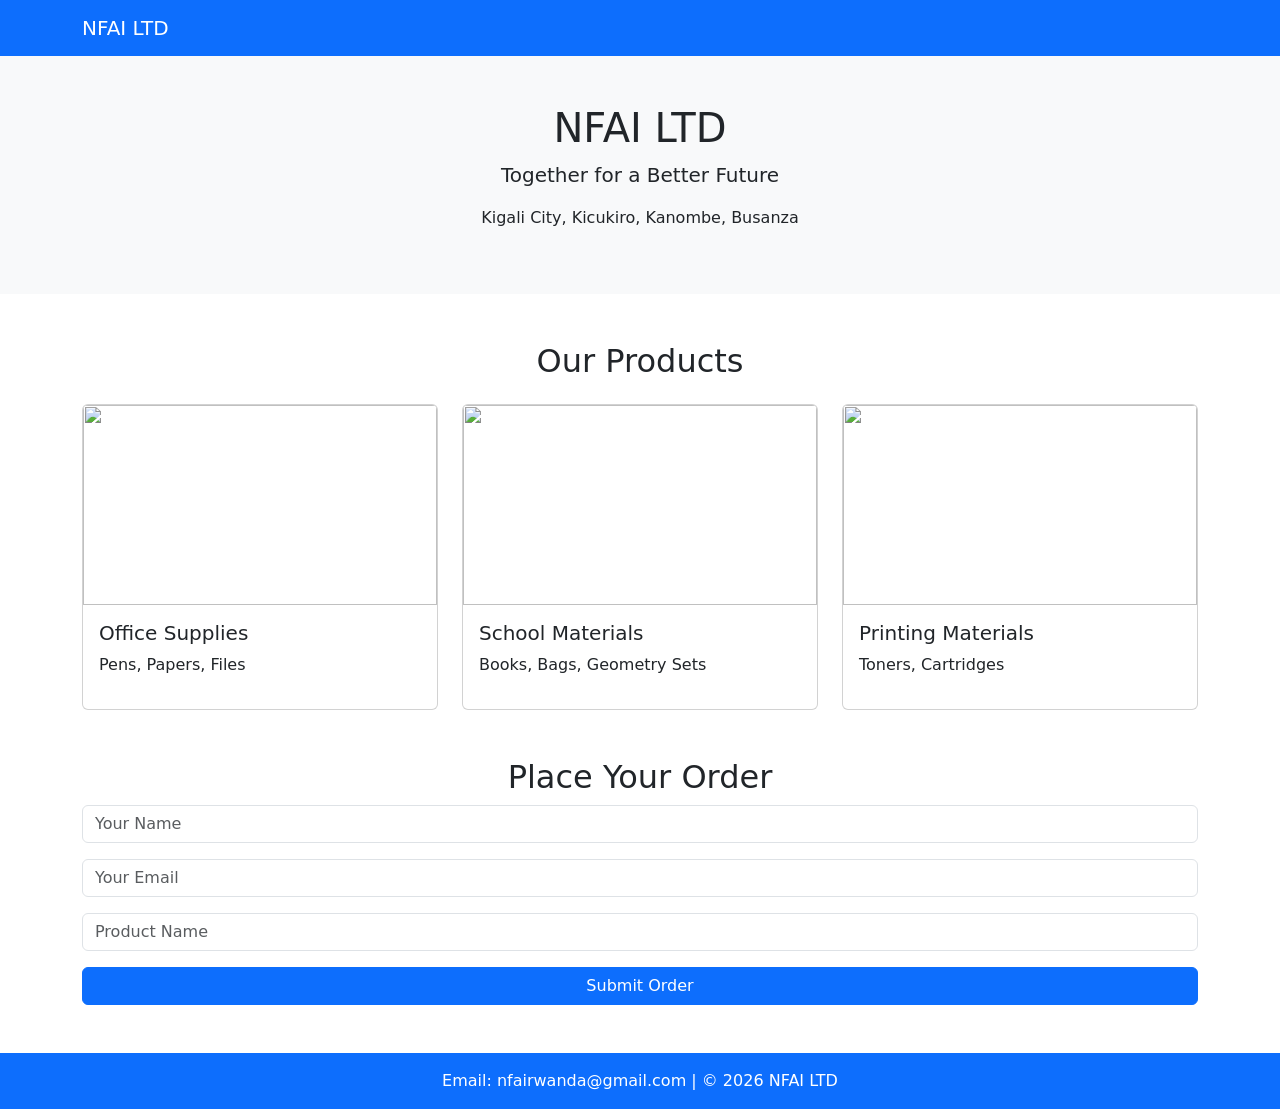
==== index.html @ c16e2a49 "Initial commit" ====
<!DOCTYPE html>
<html lang="en">
<head>
<meta charset="UTF-8">
<meta name="viewport" content="width=device-width, initial-scale=1.0">
<title>NFAI LTD</title>
<link href="https://cdn.jsdelivr.net/npm/bootstrap@5.3.2/dist/css/bootstrap.min.css" rel="stylesheet">
<link rel="stylesheet" href="style.css">
</head>
<body>

<nav class="navbar navbar-expand-lg navbar-dark bg-primary">
<div class="container">
<a class="navbar-brand" href="#">NFAI LTD</a>
</div>
</nav>

<header class="text-center p-5 bg-light">
<h1>NFAI LTD</h1>
<p class="lead">Together for a Better Future</p>
<p>Kigali City, Kicukiro, Kanombe, Busanza</p>
</header>

<div class="container mt-5">
<h2 class="text-center mb-4">Our Products</h2>
<div class="row">

<div class="col-md-4">
<div class="card">
<img src="https://images.unsplash.com/photo-1588776814546-ec7e5d82f9b6" class="card-img-top">
<div class="card-body">
<h5>Office Supplies</h5>
<p>Pens, Papers, Files</p>
</div>
</div>
</div>

<div class="col-md-4">
<div class="card">
<img src="https://images.unsplash.com/photo-1603575448368-47c04b60d7b5" class="card-img-top">
<div class="card-body">
<h5>School Materials</h5>
<p>Books, Bags, Geometry Sets</p>
</div>
</div>
</div>

<div class="col-md-4">
<div class="card">
<img src="https://images.unsplash.com/photo-1581091870627-3d7b3b8e2f75" class="card-img-top">
<div class="card-body">
<h5>Printing Materials</h5>
<p>Toners, Cartridges</p>
</div>
</div>
</div>

</div>
</div>

<div class="container mt-5">
<h2 class="text-center">Place Your Order</h2>
<form id="orderForm">
<div class="mb-3">
<input type="text" id="name" class="form-control" placeholder="Your Name" required>
</div>
<div class="mb-3">
<input type="email" id="email" class="form-control" placeholder="Your Email" required>
</div>
<div class="mb-3">
<input type="text" id="product" class="form-control" placeholder="Product Name" required>
</div>
<button type="submit" class="btn btn-primary w-100">Submit Order</button>
</form>
</div>

<footer class="bg-primary text-white text-center p-3 mt-5">
Email: nfairwanda@gmail.com | © 2026 NFAI LTD
</footer>

<script src="script.js"></script>
</body>
</html>
---- style.css ----
.card img {
height: 200px;
object-fit: cover;
}
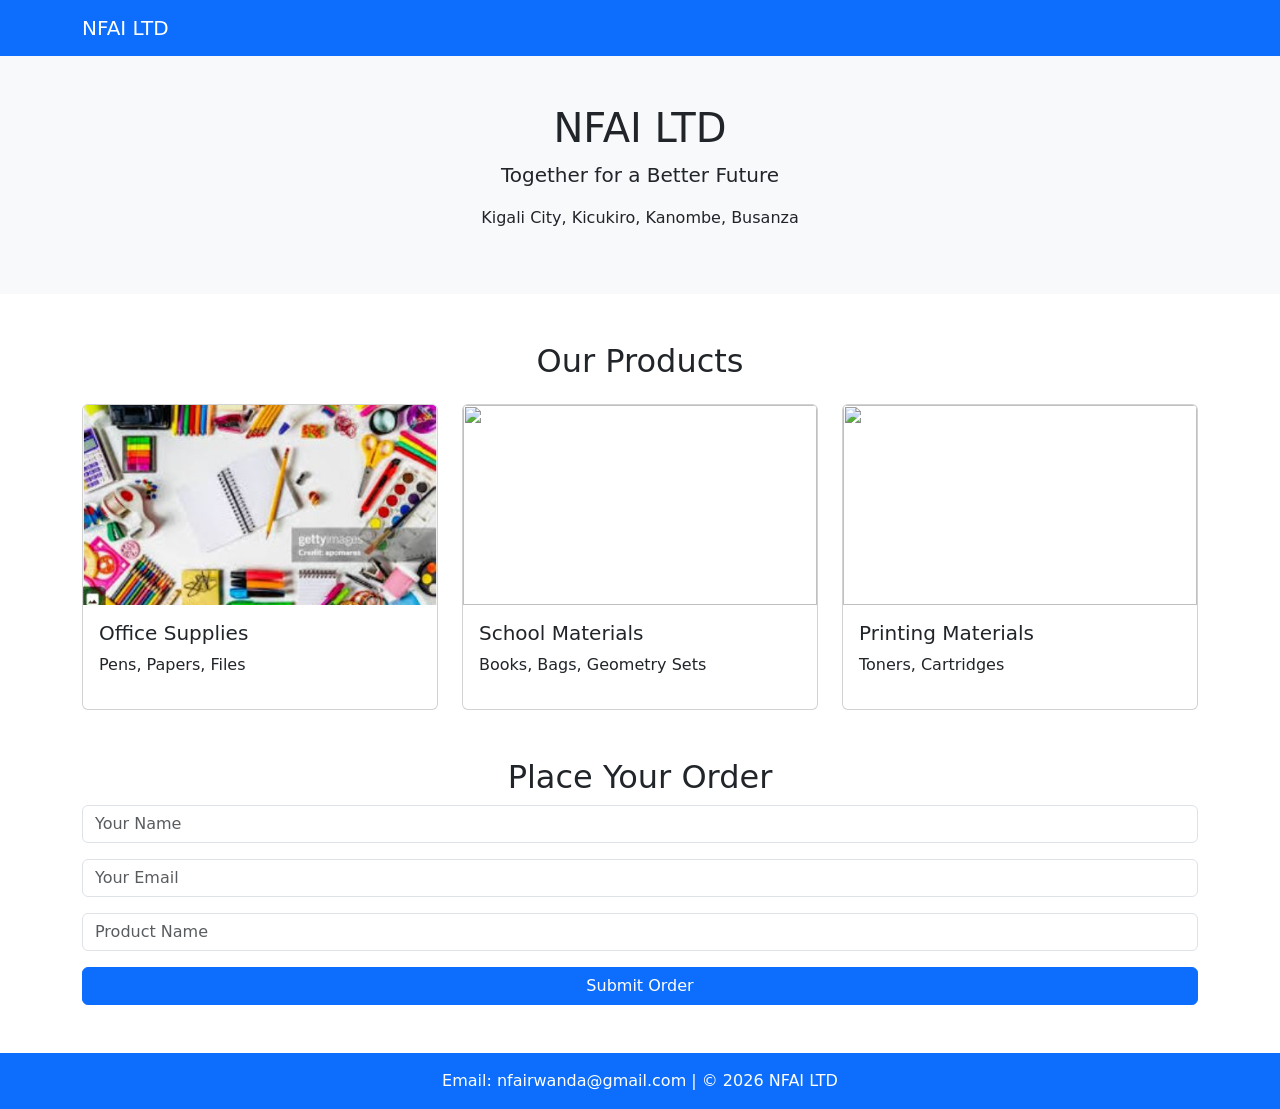
==== commit dc72a1e3: "update" ====
--- a/index.html
+++ b/index.html
@@ -27,7 +27,7 @@
 
 <div class="col-md-4">
 <div class="card">
-<img src="https://images.unsplash.com/photo-1588776814546-ec7e5d82f9b6" class="card-img-top">
+<img src="1.JPG" class="card-img-top">
 <div class="card-body">
 <h5>Office Supplies</h5>
 <p>Pens, Papers, Files</p>
@@ -37,7 +37,7 @@
 
 <div class="col-md-4">
 <div class="card">
-<img src="https://images.unsplash.com/photo-1603575448368-47c04b60d7b5" class="card-img-top">
+<img src="https://www.google.com/imgres?q=School%20Materials%20image&imgurl=https%3A%2F%2Fimg.freepik.com%2Ffree-vector%2Fflat-design-elements-collection-knowledge-day-celebration_23-2150669449.jpg%3Fsemt%3Dais_hybrid%26w%3D740%26q%3D80&imgrefurl=https%3A%2F%2Fwww.freepik.com%2Ffree-photos-vectors%2Fschool-materials&docid=bFjfhT1KKC2nuM&tbnid=4Cf2iopuoMY9BM&vet=12ahUKEwipmp_y-4CTAxUXV6QEHVuGAnEQnPAOegQIGhAB..i&w=740&h=740&hcb=2&ved=2ahUKEwipmp_y-4CTAxUXV6QEHVuGAnEQnPAOegQIGhAB" class="card-img-top">
 <div class="card-body">
 <h5>School Materials</h5>
 <p>Books, Bags, Geometry Sets</p>
@@ -47,7 +47,7 @@
 
 <div class="col-md-4">
 <div class="card">
-<img src="https://images.unsplash.com/photo-1581091870627-3d7b3b8e2f75" class="card-img-top">
+<img src="https://www.google.com/imgres?q=Printing%20Materialsimage&imgurl=https%3A%2F%2Fthumbs.dreamstime.com%2Fb%2Flarge-format-inkjet-printer-modern-print-studio-colorful-fabric-output-concept-printing-technology-professional-418189020.jpg&imgrefurl=https%3A%2F%2Fwww.dreamstime.com%2Fphotos-images%2Fprinting-professional.html&docid=mt9QrfXjsEaO1M&tbnid=jOFdN5MEkbrSaM&vet=12ahUKEwiVt7yN_ICTAxX8AfsDHfQJD94QnPAOegQIIhAB..i&w=800&h=437&hcb=2&itg=1&ved=2ahUKEwiVt7yN_ICTAxX8AfsDHfQJD94QnPAOegQIIhAB" class="card-img-top">
 <div class="card-body">
 <h5>Printing Materials</h5>
 <p>Toners, Cartridges</p>
@@ -80,4 +80,4 @@
 
 <script src="script.js"></script>
 </body>
-</html>+</html>
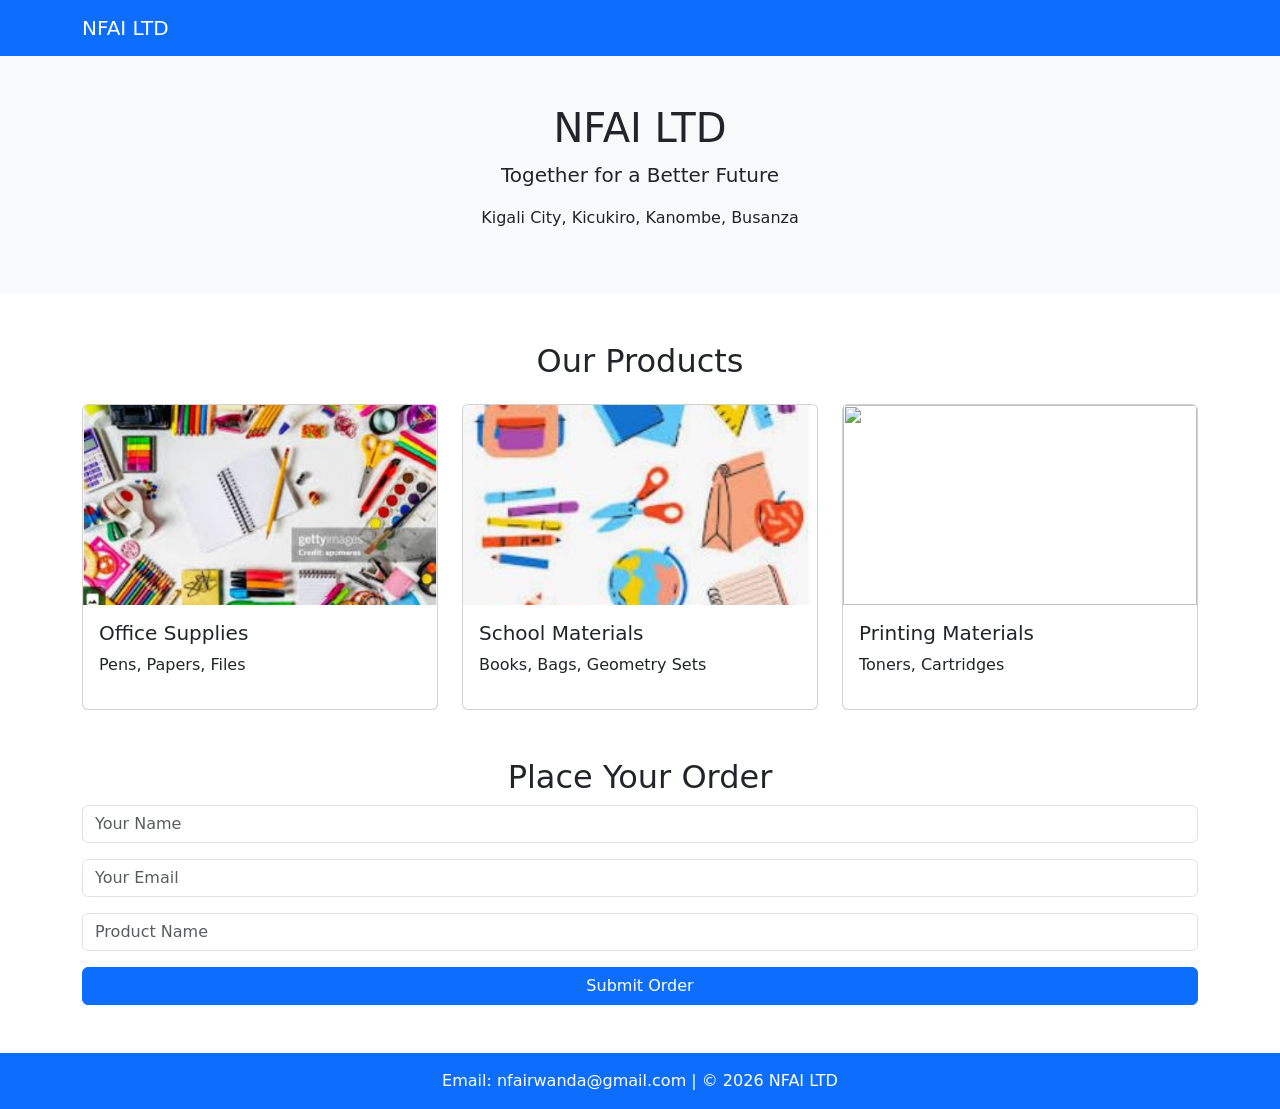
==== commit 74f283c4: "Fix image file extension from .jpg to .JPG" ====
--- a/index.html
+++ b/index.html
@@ -37,7 +37,7 @@
 
 <div class="col-md-4">
 <div class="card">
-<img src="https://www.google.com/imgres?q=School%20Materials%20image&imgurl=https%3A%2F%2Fimg.freepik.com%2Ffree-vector%2Fflat-design-elements-collection-knowledge-day-celebration_23-2150669449.jpg%3Fsemt%3Dais_hybrid%26w%3D740%26q%3D80&imgrefurl=https%3A%2F%2Fwww.freepik.com%2Ffree-photos-vectors%2Fschool-materials&docid=bFjfhT1KKC2nuM&tbnid=4Cf2iopuoMY9BM&vet=12ahUKEwipmp_y-4CTAxUXV6QEHVuGAnEQnPAOegQIGhAB..i&w=740&h=740&hcb=2&ved=2ahUKEwipmp_y-4CTAxUXV6QEHVuGAnEQnPAOegQIGhAB" class="card-img-top">
+<img src="2.JPG" class="card-img-top">
 <div class="card-body">
 <h5>School Materials</h5>
 <p>Books, Bags, Geometry Sets</p>
@@ -47,7 +47,7 @@
 
 <div class="col-md-4">
 <div class="card">
-<img src="https://www.google.com/imgres?q=Printing%20Materialsimage&imgurl=https%3A%2F%2Fthumbs.dreamstime.com%2Fb%2Flarge-format-inkjet-printer-modern-print-studio-colorful-fabric-output-concept-printing-technology-professional-418189020.jpg&imgrefurl=https%3A%2F%2Fwww.dreamstime.com%2Fphotos-images%2Fprinting-professional.html&docid=mt9QrfXjsEaO1M&tbnid=jOFdN5MEkbrSaM&vet=12ahUKEwiVt7yN_ICTAxX8AfsDHfQJD94QnPAOegQIIhAB..i&w=800&h=437&hcb=2&itg=1&ved=2ahUKEwiVt7yN_ICTAxX8AfsDHfQJD94QnPAOegQIIhAB" class="card-img-top">
+<img src="3.jpg" class="card-img-top">
 <div class="card-body">
 <h5>Printing Materials</h5>
 <p>Toners, Cartridges</p>
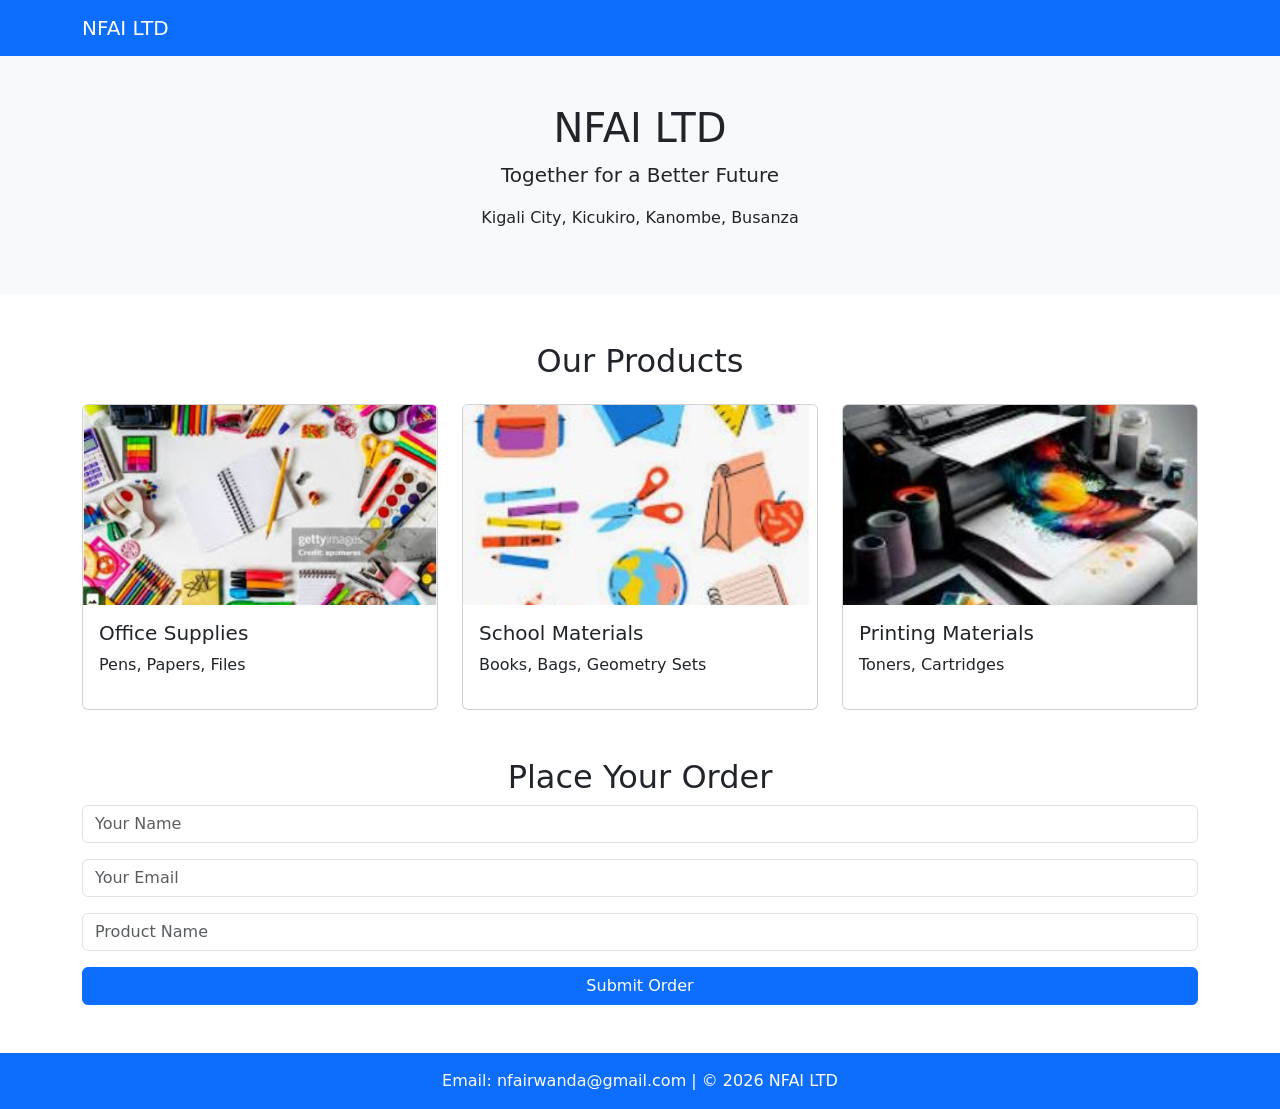
==== commit b34443c2: "Change image filename from 3.jpg to 3.JPG" ====
--- a/index.html
+++ b/index.html
@@ -47,7 +47,7 @@
 
 <div class="col-md-4">
 <div class="card">
-<img src="3.jpg" class="card-img-top">
+<img src="3.JPG" class="card-img-top">
 <div class="card-body">
 <h5>Printing Materials</h5>
 <p>Toners, Cartridges</p>
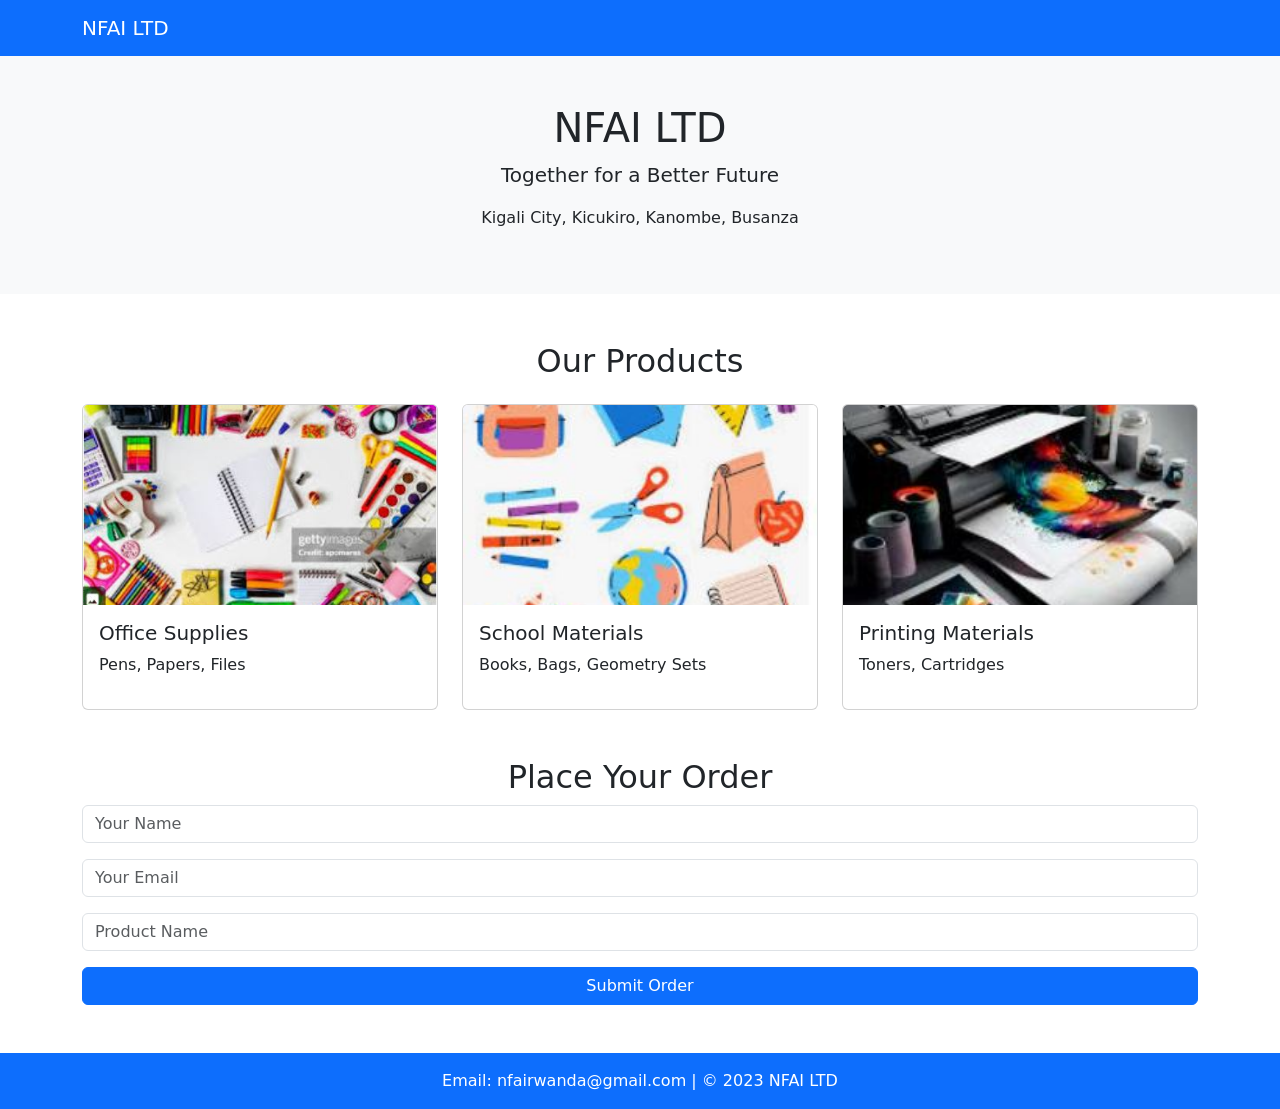
==== commit 83ceec6a: "Update copyright year in footer to 2023" ====
--- a/index.html
+++ b/index.html
@@ -75,7 +75,7 @@
 </div>
 
 <footer class="bg-primary text-white text-center p-3 mt-5">
-Email: nfairwanda@gmail.com | © 2026 NFAI LTD
+Email: nfairwanda@gmail.com | © 2023 NFAI LTD
 </footer>
 
 <script src="script.js"></script>
